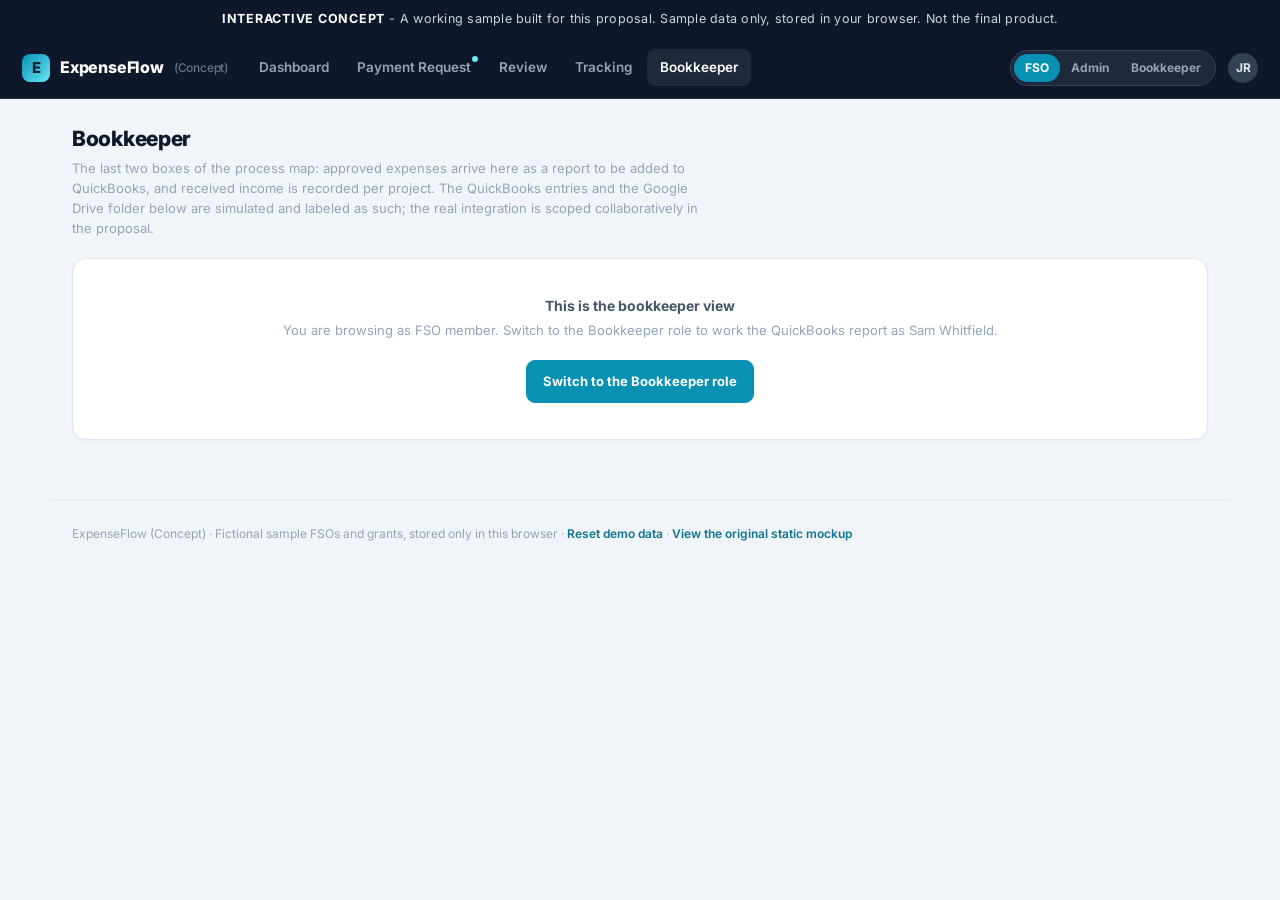
==== bookkeeper.html @ 609198c3 "Rebuild concept to match the client's process PDF and interface mock-ups - Payment Request wizard (F" ====
<!DOCTYPE html>
<html lang="en">
<head>
<meta charset="utf-8">
<meta name="viewport" content="width=device-width, initial-scale=1">
<title>ExpenseFlow (Concept) - Bookkeeper</title>
<link rel="preconnect" href="https://fonts.googleapis.com">
<link rel="preconnect" href="https://fonts.gstatic.com" crossorigin>
<link href="https://fonts.googleapis.com/css2?family=Inter:wght@400;500;600;700;800&display=swap" rel="stylesheet">
<link rel="stylesheet" href="shared/styles.css">
</head>
<body>

<div class="banner"><b>INTERACTIVE CONCEPT</b> - A working sample built for this proposal. Sample data only, stored in your browser. Not the final product.</div>

<header class="top">
  <a class="logo" href="index.html"><span class="mark">E</span> ExpenseFlow <span class="tagc">(Concept)</span></a>
  <nav class="nav" aria-label="Main">
    <a href="index.html" data-page="dashboard">Dashboard<span class="dot"></span></a>
    <a href="submit.html" data-page="submit">Payment Request<span class="dot"></span></a>
    <a href="review.html" data-page="review">Review<span class="dot"></span></a>
    <a href="tracking.html" data-page="tracking">Tracking<span class="dot"></span></a>
    <a href="bookkeeper.html" data-page="bookkeeper">Bookkeeper<span class="dot"></span></a>
  </nav>
  <div class="right">
    <div class="roleswitch" role="group" aria-label="Demo role">
      <button type="button" data-role="fso">FSO</button>
      <button type="button" data-role="admin">Admin</button>
      <button type="button" data-role="bookkeeper">Bookkeeper</button>
    </div>
    <span class="who">JR</span>
  </div>
</header>

<main class="wrap view-in">
  <div class="pagehead">
    <h1>Bookkeeper</h1>
    <p class="lede">The last two boxes of the process map: approved expenses arrive here as a report to be added to QuickBooks, and received income is recorded per project. The QuickBooks entries and the Google Drive folder below are simulated and labeled as such; the real integration is scoped collaboratively in the proposal.</p>
  </div>

  <div id="gate"></div>
  <div id="bkApp"></div>
</main>

<footer class="foot">ExpenseFlow (Concept) &middot; Fictional sample FSOs and grants, stored only in this browser &middot; <a href="#" id="resetDemo">Reset demo data</a> &middot; <a href="legacy.html">View the original static mockup</a></footer>

<script src="shared/app.js"></script>
<script>
(function () {
  'use strict';
  var A = window.ExpenseApp;
  if (!A) return;
  A.initChrome('bookkeeper');

  var st = A.getState();
  var gate = document.getElementById('gate');
  var app = document.getElementById('bkApp');

  function renderGate() {
    if (st.role === 'bookkeeper' || st.role === 'admin') { gate.innerHTML = ''; return false; }
    gate.innerHTML = '<div class="card" style="margin-bottom:20px;"><div class="empty"><div class="big">This is the bookkeeper view</div>' +
      'You are browsing as ' + A.esc(A.ROLE_META[st.role].label) + '. Switch to the Bookkeeper role to work the QuickBooks report as Sam Whitfield.<br><br>' +
      '<button type="button" class="btn primary" id="switchBk">Switch to the Bookkeeper role</button></div></div>';
    document.getElementById('switchBk').addEventListener('click', function () {
      st.role = 'bookkeeper';
      A.save();
      document.body.setAttribute('data-role', 'bookkeeper');
      var btns = document.querySelectorAll('.roleswitch button');
      for (var i = 0; i < btns.length; i++) btns[i].classList.toggle('on', btns[i].getAttribute('data-role') === 'bookkeeper');
      renderAll();
    });
    return true;
  }

  /* ---------- QuickBooks report queue ---------- */

  function renderQb() {
    var queued = st.expenses.filter(function (e) { return e.status === 'approved' && e.qb === 'queued'; });
    var synced = st.expenses.filter(function (e) { return e.status === 'approved' && e.qb === 'synced'; })
      .sort(function (a, b) { return (a.qbTs || '') < (b.qbTs || '') ? 1 : -1; });

    function row(e, showBtn) {
      var f = A.fso(e.fsoId);
      var c = A.coaItem(e.coaId);
      return '<div class="qbrow"><span class="amt">' + A.fmtMoney(e.amount) + '</span>' +
        '<div class="m"><div class="nm">#' + e.num + ' &middot; ' + A.esc(A.payeeName(e.payeeId)) + ' &middot; ' + A.esc(f ? f.name : '') + '</div>' +
        '<div class="p">' + A.fmtDate(e.date) + ' &middot; ' + (c ? c.id + ' ' + A.esc(c.label) : 'no COA') + ' &middot; ' + A.esc(e.description) + '</div></div>' +
        (showBtn
          ? '<button type="button" class="btn ok sm" data-sync="' + e.id + '">Mark added to QuickBooks (simulated)</button>'
          : '<span class="st approved">Added ' + A.fmtDate(e.qbTs) + '</span>') +
        '</div>';
    }

    var totQueued = 0;
    queued.forEach(function (e) { totQueued += e.amount; });

    var html = '<div class="card" style="margin-bottom:20px;">' +
      '<div class="hd"><h2>Report of expenses to be added to QuickBooks</h2><span class="count">' + queued.length + ' waiting &middot; ' + A.fmtMoney(totQueued) + '</span></div>' +
      (queued.length ? queued.map(function (e) { return row(e, true); }).join('')
        : '<div class="empty"><div class="big">Nothing waiting</div>Approve an expense in Review and it appears here immediately.</div>') +
      (queued.length ? '<div class="rep" style="border-top:1px solid #e2e8f0;">' +
        '<span class="grow"></span>' +
        '<button type="button" class="expbtn" id="qbXls"><span class="ic">XLS</span>Export this report for QuickBooks entry</button></div>' : '') +
      '<div class="note">In this concept, QuickBooks entries are simulated status changes. The proposal scopes the real sync (QuickBooks Online API or Desktop import, whichever you run) as a collaborative, verify-first milestone.</div></div>';

    html += '<div class="card" style="margin-bottom:20px;">' +
      '<div class="hd"><h2>Already in QuickBooks (simulated)</h2><span class="count">' + synced.length + ' recorded</span></div>' +
      (synced.length ? synced.map(function (e) { return row(e, false); }).join('')
        : '<div class="empty">No entries recorded yet.</div>') + '</div>';

    return html;
  }

  /* ---------- received income per project ---------- */

  function renderIncome() {
    var rows = st.income.slice().sort(function (a, b) { return a.date < b.date ? 1 : -1; }).map(function (inc) {
      var p = A.project(inc.projectId);
      var f = A.fundingSource(inc.fsId);
      return '<div class="qbrow"><span class="amt">' + A.fmtMoney(inc.amount) + '</span>' +
        '<div class="m"><div class="nm">' + A.esc(p ? p.name : 'Unknown project') + '</div>' +
        '<div class="p">' + A.fmtDate(inc.date) + ' &middot; ' + A.esc(f ? f.name + ' ' + f.year : '') + (inc.note ? ' &middot; ' + A.esc(inc.note) : '') + '</div></div></div>';
    }).join('');

    var projOpts = st.projects.filter(function (p) { return p.active; }).map(function (p) {
      var f = A.fso(p.fsoId);
      return '<option value="' + p.id + '">' + A.esc(p.name + ' (' + (f ? f.name : '') + ')') + '</option>';
    }).join('');

    return '<div class="card" style="margin-bottom:20px;">' +
      '<div class="hd"><h2>Received income per project</h2><span class="count">' + st.income.length + ' entries</span></div>' +
      (rows || '<div class="empty">No income recorded yet.</div>') +
      '<div class="form" style="border-top:1px solid #e2e8f0;">' +
        '<div class="row2"><div class="field"><label for="incProj">Project</label><select class="inp" id="incProj">' + projOpts + '</select></div>' +
        '<div class="field"><label for="incFs">Funding source</label><select class="inp" id="incFs"></select></div></div>' +
        '<div class="row2"><div class="field"><label for="incAmt">Amount (USD)</label><input class="inp" id="incAmt" inputmode="decimal" placeholder="0.00"></div>' +
        '<div class="field"><label for="incDate">Date received</label><input class="inp" type="date" id="incDate" value="' + A.todayIso() + '"></div></div>' +
        '<div class="field"><label for="incNote">Note (optional)</label><input class="inp" id="incNote" placeholder="Grant installment, program fee income..."></div>' +
        '<button type="button" class="btn primary" id="incAdd">Record income</button>' +
        '<div class="hint" style="margin-top:8px;">Per the process map, the bookkeeper sends this report back so project budgets in Tracking reflect received income.</div>' +
      '</div></div>';
  }

  function fillIncomeFs() {
    var projSel = document.getElementById('incProj');
    var fsSel = document.getElementById('incFs');
    if (!projSel || !fsSel) return;
    function fill() {
      var srcs = A.fundingForProject(projSel.value);
      fsSel.innerHTML = srcs.map(function (f) {
        return '<option value="' + f.id + '">' + A.esc(f.name + ' ' + f.year) + '</option>';
      }).join('');
    }
    projSel.addEventListener('change', fill);
    fill();
  }

  /* ---------- simulated Google Drive folder ---------- */

  function renderDrive() {
    var tree = {};
    st.expenses.forEach(function (e) {
      if (e.status === 'rejected') return;
      var f = A.fso(e.fsoId);
      var p = A.project(e.projectId);
      var ym = A.monthKey(e.date);
      var k1 = f ? f.name : 'Unknown FSO';
      var k2 = p ? p.name : 'Unknown project';
      tree[k1] = tree[k1] || {};
      tree[k1][k2] = tree[k1][k2] || {};
      (tree[k1][k2][ym] = tree[k1][k2][ym] || []).push(e);
    });

    var html = '<div class="tree"><div class="folder"><div class="fname"><span class="fico"></span>ExpenseFlow Records (simulated Google Drive)</div><div class="kids">';
    Object.keys(tree).sort().forEach(function (fsoName) {
      html += '<div class="folder"><div class="fname"><span class="fico"></span>' + A.esc(fsoName) + '</div><div class="kids">';
      Object.keys(tree[fsoName]).sort().forEach(function (prjName) {
        html += '<div class="folder"><div class="fname"><span class="fico"></span>' + A.esc(prjName) + '</div><div class="kids">';
        Object.keys(tree[fsoName][prjName]).sort().reverse().forEach(function (ym) {
          html += '<div class="folder"><div class="fname"><span class="fico"></span>' + A.monthLabel(ym) + '</div><div class="kids">';
          tree[fsoName][prjName][ym].forEach(function (e) {
            html += '<div class="file"><span class="doc"></span><b>' + A.esc(e.doc.name) + '</b> &middot; #' + e.num + ' &middot; ' + A.fmtMoney(e.amount) + '</div>';
          });
          html += '</div></div>';
        });
        html += '</div></div>';
      });
      html += '</div></div>';
    });
    html += '</div></div></div>';

    return '<div class="card">' +
      '<div class="hd"><h2>Organized records folder (simulated)</h2><span class="count">FSO / project / month</span></div>' + html +
      '<div class="note">This shows how every submission would land as an organized record in your Google Drive: one folder per FSO, per project, per month. In this concept the tree is generated from the sample data; the real build writes the actual uploaded files via the Drive API.</div></div>';
  }

  /* ---------- assemble ---------- */

  function renderAll() {
    st = A.getState();
    if (renderGate()) { app.innerHTML = ''; return; }
    app.innerHTML = renderQb() + renderIncome() + renderDrive();

    app.querySelectorAll('[data-sync]').forEach(function (b) {
      b.addEventListener('click', function () {
        var e = A.markSynced(b.getAttribute('data-sync'));
        if (e) A.showToast('#' + e.num + ' marked as added to QuickBooks (simulated).');
        renderAll();
      });
    });

    var qbXls = document.getElementById('qbXls');
    if (qbXls) qbXls.addEventListener('click', function () {
      var queued = st.expenses.filter(function (e) { return e.status === 'approved' && e.qb === 'queued'; });
      var rows = queued.map(function (e) {
        var c = A.coaItem(e.coaId);
        var f = A.fso(e.fsoId);
        var p = A.project(e.projectId);
        return ['#' + e.num, e.date, f ? f.name : '', p ? p.name : '', A.payeeName(e.payeeId), e.description,
          c ? c.id + ' ' + c.label : '', e.amount];
      });
      A.exportExcel('QuickBooks entry', ['Ref', 'Date', 'FSO', 'Project', 'Payee', 'Description', 'COA', 'Amount'], rows,
        'quickbooks-entry-report-' + A.todayIso() + '.xls');
      A.showToast('Report downloaded (.xls, generated in your browser).');
    });

    var incAdd = document.getElementById('incAdd');
    if (incAdd) {
      fillIncomeFs();
      incAdd.addEventListener('click', function () {
        var amt = parseFloat(String(document.getElementById('incAmt').value).replace(/[$,\s]/g, ''));
        if (!isFinite(amt) || amt <= 0) { A.showToast('Enter a valid income amount.'); return; }
        var date = document.getElementById('incDate').value || A.todayIso();
        A.addIncome(document.getElementById('incProj').value, document.getElementById('incFs').value, amt, date,
          document.getElementById('incNote').value);
        A.showToast('Income recorded for the project.');
        renderAll();
      });
    }
  }

  renderAll();
  document.addEventListener('rolechange', renderAll);
})();
</script>
</body>
</html>
---- shared/styles.css ----
/* ExpenseFlow (Concept) - shared styles.
   Evolved from the original static mockup: same palette, type, and card language. */

:root{
  --bg:#0f172a;--panel:#ffffff;--app:#f1f5f9;--line:#e2e8f0;
  --ink:#0f172a;--ink2:#475569;--ink3:#94a3b8;
  --accent:#0891b2;--accent-d:#0e7490;--accent-soft:#ecfeff;
  --ok:#059669;--ok-bg:#ecfdf5;
  --warn:#ca8a04;--warn-bg:#fefce8;
  --crit:#dc2626;--crit-bg:#fef2f2;
  --pending:#0891b2;--pending-bg:#ecfeff;
  --font:'Inter',system-ui,'Segoe UI',sans-serif;
}
*{box-sizing:border-box;margin:0;padding:0;}
body{font-family:var(--font);background:var(--app);color:var(--ink);font-size:14px;line-height:1.55;-webkit-font-smoothing:antialiased;}
a{color:inherit;text-decoration:none;}
button{font:inherit;}
button:focus-visible,a:focus-visible{outline:2px solid var(--accent);outline-offset:2px;border-radius:6px;}

/* ===== concept banner ===== */
.banner{background:var(--bg);color:#cbd5e1;font-size:12.5px;letter-spacing:.02em;text-align:center;padding:9px 16px;}
.banner b{color:#fff;letter-spacing:.06em;}

/* ===== top bar ===== */
.top{display:flex;align-items:center;gap:12px;flex-wrap:wrap;row-gap:8px;background:var(--bg);color:#e2e8f0;padding:12px 22px;border-bottom:1px solid #1e293b;}
.logo{display:flex;align-items:center;gap:10px;font-weight:800;font-size:16px;color:#fff;letter-spacing:-.2px;white-space:nowrap;}
.logo .mark{width:28px;height:28px;border-radius:8px;background:linear-gradient(135deg,var(--accent),#67e8f9);display:grid;place-items:center;color:#06232b;font-size:15px;font-weight:800;}
.logo .tagc{font-weight:500;color:#64748b;font-size:12px;}
.nav{display:flex;gap:2px;margin-left:6px;flex-wrap:wrap;}
.nav a{position:relative;padding:8px 13px;border-radius:8px;color:#94a3b8;font-weight:600;font-size:13.5px;transition:color .15s,background .15s;}
.nav a:hover{color:#e2e8f0;background:#1e293b;}
.nav a.on{color:#fff;background:#1e293b;}
.nav a .dot{display:none;position:absolute;top:7px;right:6px;width:6px;height:6px;border-radius:50%;background:#67e8f9;}
body[data-role="admin"] .nav a[data-page="review"] .dot,
body[data-role="admin"] .nav a[data-page="tracking"] .dot,
body[data-role="bookkeeper"] .nav a[data-page="bookkeeper"] .dot,
body[data-role="fso"] .nav a[data-page="submit"] .dot{display:block;}
.top .right{margin-left:auto;display:flex;align-items:center;gap:12px;}
.roleswitch{display:flex;background:#1e293b;border:1px solid #334155;border-radius:999px;padding:3px;}
.roleswitch button{border:0;background:transparent;color:#94a3b8;font-size:12px;font-weight:700;padding:5px 11px;border-radius:999px;cursor:pointer;transition:.15s;white-space:nowrap;}
.roleswitch button:hover{color:#e2e8f0;}
.roleswitch button.on{background:var(--accent);color:#fff;}
.top .who{width:30px;height:30px;border-radius:50%;background:#334155;display:grid;place-items:center;color:#e2e8f0;font-weight:700;font-size:12px;flex:none;}

/* ===== layout ===== */
.wrap{max-width:1180px;margin:0 auto;padding:24px 22px 40px;}
.pagehead{margin-bottom:20px;}
.pagehead h1{font-size:21px;font-weight:800;letter-spacing:-.3px;}
.pagehead .lede{font-size:13px;color:var(--ink3);margin-top:2px;max-width:640px;}
.grid2{display:grid;grid-template-columns:1.1fr .9fr;gap:20px;margin-bottom:20px;}
.grid2>*,.cols>*,.rgrid>*,.tiles>*{min-width:0;}
.cols{display:grid;grid-template-columns:1.15fr .85fr;gap:20px;align-items:start;}
.rgrid{display:grid;grid-template-columns:1fr 410px;gap:20px;align-items:start;}

/* ===== cards ===== */
.card{background:var(--panel);border:1px solid var(--line);border-radius:14px;box-shadow:0 1px 2px rgba(15,23,42,.04);}
.card .hd{padding:16px 20px;border-bottom:1px solid var(--line);display:flex;align-items:center;gap:10px;}
.card .hd h2{font-size:13px;font-weight:700;letter-spacing:.03em;text-transform:uppercase;color:var(--ink2);}
.card .hd .count{margin-left:auto;font-size:12px;font-weight:600;color:var(--ink3);text-align:right;}
.note{padding:10px 20px;font-size:12px;color:var(--ink3);border-top:1px solid #f1f5f9;}

/* ===== KPI tiles ===== */
.tiles{display:grid;grid-template-columns:repeat(4,1fr);gap:14px;margin-bottom:20px;}
.tile{background:var(--panel);border:1px solid var(--line);border-radius:12px;padding:16px 18px;}
.tile .n{font-size:25px;font-weight:800;letter-spacing:-.5px;line-height:1.15;color:var(--accent-d);}
.tile .l{font-size:11px;font-weight:600;letter-spacing:.04em;text-transform:uppercase;color:var(--ink3);margin-top:6px;}
.tile .s{font-size:11.5px;color:var(--ink3);margin-top:3px;}
.tile.ok .n{color:var(--ok);}
.tile.warn .n{color:var(--warn);}

/* ===== status pills ===== */
.st{font-size:10.5px;font-weight:700;letter-spacing:.03em;text-transform:uppercase;padding:3px 9px;border-radius:6px;white-space:nowrap;display:inline-block;}
.st.approved{background:var(--ok-bg);color:var(--ok);}
.st.pending{background:var(--pending-bg);color:var(--pending);}
.st.query{background:var(--warn-bg);color:var(--warn);}
.st.rejected{background:var(--crit-bg);color:var(--crit);}

/* ===== charts ===== */
.chartbox{padding:14px 16px 10px;}
.chartbox svg{width:100%;height:auto;display:block;}
.chart-grid{stroke:#eef2f7;stroke-width:1;}
.chart-axis{font-size:10.5px;fill:var(--ink3);font-weight:500;}
.chart-val{font-size:11px;fill:var(--ink2);font-weight:700;}
.chart-lbl{font-size:11px;fill:var(--ink3);font-weight:600;}
.chart-bar{fill:var(--accent);opacity:.92;transition:opacity .15s;}
.chart-bar:hover{opacity:1;}
.chart-center{font-size:17px;font-weight:800;fill:var(--ink);letter-spacing:-.3px;}
.chart-center-sub{font-size:10px;fill:var(--ink3);font-weight:600;}
.donutwrap{display:grid;grid-template-columns:190px 1fr;gap:8px;align-items:center;padding:10px 16px 14px;}
.donutwrap .chartbox{padding:0;}
.legend{display:flex;flex-direction:column;gap:8px;}
.legend .li{display:flex;align-items:center;gap:9px;font-size:12.5px;color:var(--ink2);}
.legend .sw{width:11px;height:11px;border-radius:3.5px;flex:none;}
.legend .nm{font-weight:600;flex:1;min-width:0;overflow:hidden;text-overflow:ellipsis;white-space:nowrap;}
.legend .v{font-weight:700;color:var(--ink);}
.legend .pc{color:var(--ink3);font-size:11.5px;width:38px;text-align:right;}

/* ===== activity list ===== */
.act{display:flex;align-items:center;gap:12px;padding:12px 20px;border-top:1px solid #f1f5f9;}
.act:first-of-type{border-top:0;}
.act .ic{width:8px;height:8px;border-radius:50%;flex:none;background:var(--accent);}
.act .ic.approved{background:var(--ok);}
.act .ic.rejected{background:var(--crit);}
.act .ic.info{background:var(--warn);}
.act .t{flex:1;min-width:0;font-size:13px;color:var(--ink2);}
.act .t b{color:var(--ink);font-weight:600;}
.act .d{font-size:11.5px;color:var(--ink3);white-space:nowrap;}

/* ===== forms ===== */
.form{padding:20px;}
.field{margin-bottom:16px;}
.field label{display:block;font-size:12px;font-weight:700;letter-spacing:.03em;text-transform:uppercase;color:var(--ink3);margin-bottom:6px;}
.inp{width:100%;border:1px solid var(--line);border-radius:9px;padding:11px 13px;font:inherit;font-size:14px;color:var(--ink);background:#f8fafc;transition:border-color .15s,box-shadow .15s,background .15s;}
.inp:focus{outline:none;border-color:var(--accent);background:#fff;box-shadow:0 0 0 3px rgba(8,145,178,.14);}
.inp.big{font-size:20px;font-weight:700;color:var(--accent-d);}
.inp.bad{border-color:var(--crit);background:#fff;}
.inp.bad:focus{box-shadow:0 0 0 3px rgba(220,38,38,.12);}
select.inp{cursor:pointer;}
textarea.inp{resize:vertical;min-height:74px;}
.err{display:none;color:var(--crit);font-size:12px;font-weight:600;margin-top:5px;}
.err.show{display:block;}
.row2{display:grid;grid-template-columns:1fr 1fr;gap:12px;}
.hint{font-size:11.5px;color:var(--ink3);margin-top:5px;}

/* fake receipt attach */
.up{border:1.5px dashed #cbd5e1;border-radius:10px;padding:16px;text-align:center;color:var(--ink3);font-size:12.5px;background:#f8fafc;}
.attachbtn{border:1px solid var(--line);background:#fff;color:var(--accent-d);font-weight:700;font-size:12.5px;border-radius:8px;padding:8px 14px;cursor:pointer;transition:.15s;}
.attachbtn:hover{border-color:var(--accent);background:var(--accent-soft);}
.chip{display:inline-flex;align-items:center;gap:8px;background:#fff;border:1px solid var(--line);border-radius:8px;padding:7px 8px 7px 11px;color:var(--ink2);font-weight:600;font-size:12px;}
.chip .x{width:22px;height:22px;border-radius:5px;background:var(--crit);color:#fff;display:grid;place-items:center;font-size:9px;font-weight:800;flex:none;}
.chip .rm{border:0;background:transparent;color:var(--ink3);cursor:pointer;font-size:14px;font-weight:700;line-height:1;padding:2px 5px;border-radius:5px;}
.chip .rm:hover{color:var(--crit);background:var(--crit-bg);}

.submit{width:100%;margin-top:4px;background:var(--accent);color:#fff;border:0;border-radius:10px;padding:13px;font-weight:700;font-size:14px;cursor:pointer;transition:.15s;}
.submit:hover{background:var(--accent-d);}
.submit:active{transform:translateY(1px);}

/* my submissions */
.mine{padding:13px 16px;border-top:1px solid #f1f5f9;display:flex;align-items:center;gap:12px;animation:fade .25s ease;}
.mine:first-of-type{border-top:0;}
.mine .amt{font-weight:700;font-size:14px;min-width:74px;}
.mine .m2{flex:1;min-width:0;}
.mine .m2 .nm{font-weight:600;overflow:hidden;text-overflow:ellipsis;white-space:nowrap;}
.mine .m2 .p{font-size:12px;color:var(--ink3);}

/* ===== tables ===== */
.tablewrap{overflow-x:auto;}
table{width:100%;border-collapse:collapse;}
thead th{text-align:left;font-size:10.5px;font-weight:700;letter-spacing:.05em;text-transform:uppercase;color:var(--ink3);padding:12px 18px;border-bottom:1px solid var(--line);background:#f8fafc;white-space:nowrap;}
tbody td{padding:13px 18px;border-bottom:1px solid #f1f5f9;vertical-align:middle;font-size:13px;}
tbody tr:last-child td{border-bottom:0;}
.rowsel tbody tr{cursor:pointer;transition:background .12s;}
.rowsel tbody tr:hover{background:#f8fafc;}
.rowsel tbody tr:focus-visible{outline:2px solid var(--accent);outline-offset:-2px;}
.rowsel tbody tr.sel{background:var(--accent-soft);}
.amtc{font-weight:700;color:var(--ink);white-space:nowrap;}
.who2{font-weight:600;}
.who2 .p{font-size:11.5px;color:var(--ink3);font-weight:500;display:block;}
tfoot td{padding:13px 18px;font-weight:800;font-size:13px;border-top:2px solid var(--line);background:#f8fafc;}

/* filters */
.filters{display:flex;gap:8px;flex-wrap:wrap;margin-bottom:16px;}
.fbtn{border:1px solid var(--line);background:#fff;border-radius:999px;padding:7px 14px;font-weight:600;font-size:12.5px;color:var(--ink2);cursor:pointer;transition:.15s;}
.fbtn:hover{border-color:var(--accent);color:var(--accent-d);}
.fbtn.on{background:var(--bg);color:#fff;border-color:var(--bg);}
.fbtn .c{opacity:.65;font-weight:700;margin-left:4px;}

/* ===== review detail panel ===== */
.thread{display:flex;flex-direction:column;}
.exp{padding:16px 18px;border-bottom:1px solid var(--line);background:#f8fafc;}
.exp .big{font-size:24px;font-weight:800;color:var(--ink);letter-spacing:-.5px;}
.exp .meta{font-size:12.5px;color:var(--ink2);margin-top:4px;}
.exp .meta b{color:var(--ink);}
.exp .desc{font-size:12.5px;color:var(--ink2);margin-top:8px;padding-top:8px;border-top:1px solid var(--line);}
.exp .chip{margin-top:10px;}
.msgs{padding:16px 18px;display:flex;flex-direction:column;gap:12px;max-height:280px;overflow:auto;}
.msgs .none{color:var(--ink3);font-size:12.5px;}
.msg{max-width:88%;}
.msg .bub{padding:9px 13px;border-radius:12px;font-size:13px;line-height:1.5;}
.msg .lbl{font-size:10.5px;color:var(--ink3);font-weight:600;margin:4px 2px 0;}
.msg.admin{align-self:flex-end;display:flex;flex-direction:column;align-items:flex-end;}
.msg.admin .bub{background:var(--accent);color:#fff;border-bottom-right-radius:3px;}
.msg.user .bub{background:#f1f5f9;color:var(--ink);border-bottom-left-radius:3px;}
.replybar{padding:12px 18px;border-top:1px solid var(--line);}
.actbar{display:flex;gap:8px;padding:12px 18px;border-top:1px solid var(--line);}
.abtn{flex:1;border:0;border-radius:9px;padding:10px 8px;font-weight:700;font-size:13px;cursor:pointer;transition:.15s;}
.abtn.ok{background:var(--ok-bg);color:var(--ok);}
.abtn.ok:hover{background:#d1fae5;}
.abtn.q{background:var(--warn-bg);color:var(--warn);}
.abtn.q:hover{background:#fef9c3;}
.abtn.no{background:var(--crit-bg);color:var(--crit);}
.abtn.no:hover{background:#fee2e2;}
.decided{padding:13px 18px;border-top:1px solid var(--line);font-size:12.5px;color:var(--ink2);background:#f8fafc;}
.adminNote{display:none;font-size:12.5px;color:var(--ink3);background:var(--accent-soft);border:1px solid #cffafe;border-radius:10px;padding:10px 14px;margin-bottom:16px;}
body[data-role="employee"] .adminNote{display:block;}

/* ===== reports ===== */
.rep{display:flex;align-items:center;gap:12px;flex-wrap:wrap;padding:16px 20px;}
.rep label{font-size:12px;font-weight:700;letter-spacing:.03em;text-transform:uppercase;color:var(--ink3);display:flex;align-items:center;gap:9px;}
.rep select{width:auto;min-width:160px;text-transform:none;letter-spacing:normal;font-weight:600;color:var(--ink);}
.rep .g{border:1px solid var(--line);border-radius:9px;padding:8px 12px;font-size:12.5px;color:var(--ink2);font-weight:600;background:#f8fafc;}
.rep .grow{margin-left:auto;}
.expbtn{display:inline-flex;align-items:center;gap:8px;border:1px solid var(--line);border-radius:9px;padding:9px 14px;font-weight:700;font-size:12.5px;cursor:pointer;background:#fff;color:var(--ink2);transition:.15s;}
.expbtn:hover{border-color:var(--accent);color:var(--accent-d);}
.expbtn .ic{width:22px;height:22px;border-radius:5px;display:grid;place-items:center;font-size:8.5px;font-weight:800;color:#fff;background:var(--ok);flex:none;}

/* ===== empty states ===== */
.empty{padding:36px 20px;text-align:center;color:var(--ink3);font-size:13px;}
.empty .big{font-size:14px;font-weight:700;color:var(--ink2);margin-bottom:3px;}

/* ===== footer ===== */
.foot{max-width:1180px;margin:0 auto;padding:22px;color:var(--ink3);font-size:12px;border-top:1px solid var(--line);line-height:1.8;}
.foot b{color:var(--ink2);}
.foot a{color:var(--accent-d);font-weight:600;}
.foot a:hover{text-decoration:underline;}

/* ===== toast ===== */
.toast{position:fixed;left:50%;bottom:26px;transform:translateX(-50%) translateY(12px);background:var(--bg);color:#fff;padding:11px 18px;border-radius:10px;font-size:13px;font-weight:600;box-shadow:0 8px 24px rgba(15,23,42,.35);opacity:0;pointer-events:none;transition:opacity .25s,transform .25s;z-index:100;max-width:92vw;text-align:center;}
.toast.show{opacity:1;transform:translateX(-50%) translateY(0);}

@keyframes fade{from{opacity:0;transform:translateY(6px);}to{opacity:1;transform:none;}}
.view-in{animation:fade .25s ease;}

/* (kept) ===== responsive ===== */
@media(max-width:960px){
  .rgrid{grid-template-columns:1fr;}
}
@media(max-width:900px){
  .grid2,.cols{grid-template-columns:1fr;}
  .donutwrap{grid-template-columns:170px 1fr;}
}
@media(max-width:640px){
  .tiles{grid-template-columns:repeat(2,1fr);}
  .row2{grid-template-columns:1fr;}
  .top{padding:12px 14px;}
  .wrap{padding:18px 14px 32px;}
  .donutwrap{grid-template-columns:1fr;justify-items:center;}
  .donutwrap .legend{width:100%;}
}
@media(max-width:420px){
  .tiles{grid-template-columns:1fr;}
  .nav a{padding:8px 10px;font-size:13px;}
  .rep .grow{margin-left:0;}
  .actbar{flex-direction:column;}
}

/* =========================================================
   Additions for the process-matched build (wizard, review,
   tracking, bookkeeper, document previews, print report)
   ========================================================= */

/* ===== wizard steps ===== */
.steps{display:flex;gap:6px;flex-wrap:wrap;margin-bottom:18px;}
.steps .stp{display:flex;align-items:center;gap:8px;border:1px solid var(--line);background:#fff;border-radius:999px;padding:6px 13px 6px 7px;font-size:12px;font-weight:600;color:var(--ink3);}
.steps .stp .n{width:20px;height:20px;border-radius:50%;background:#e2e8f0;color:var(--ink2);display:grid;place-items:center;font-size:11px;font-weight:800;flex:none;}
.steps .stp.on{border-color:var(--accent);color:var(--accent-d);background:var(--accent-soft);}
.steps .stp.on .n{background:var(--accent);color:#fff;}
.steps .stp.done{color:var(--ok);border-color:#bbf7d0;background:var(--ok-bg);}
.steps .stp.done .n{background:var(--ok);color:#fff;}

.wizbar{display:flex;gap:10px;align-items:center;flex-wrap:wrap;padding:14px 20px;border-top:1px solid var(--line);}
.wizbar .grow{margin-left:auto;}
.btn{border:1px solid var(--line);background:#fff;color:var(--ink2);font-weight:700;font-size:13px;border-radius:9px;padding:10px 16px;cursor:pointer;transition:.15s;}
.btn:hover{border-color:var(--accent);color:var(--accent-d);}
.btn.primary{background:var(--accent);border-color:var(--accent);color:#fff;}
.btn.primary:hover{background:var(--accent-d);border-color:var(--accent-d);color:#fff;}
.btn.primary:disabled,.btn:disabled{opacity:.45;cursor:not-allowed;}
.btn.ok{background:var(--ok);border-color:var(--ok);color:#fff;}
.btn.ok:hover{filter:brightness(.95);}
.btn.warn{background:var(--warn-bg);border-color:#fde68a;color:var(--warn);}
.btn.no{background:var(--crit-bg);border-color:#fecaca;color:var(--crit);}
.btn.sm{padding:6px 11px;font-size:12px;border-radius:7px;}

/* uploaded document chips (wizard step 1) */
.doclist{display:flex;flex-direction:column;gap:8px;padding:4px 0;}
.docrow{display:flex;align-items:center;gap:10px;border:1px solid var(--line);border-radius:10px;padding:9px 12px;background:#fff;font-size:12.5px;font-weight:600;color:var(--ink2);}
.docrow .x{width:26px;height:26px;border-radius:6px;display:grid;place-items:center;font-size:8.5px;font-weight:800;color:#fff;background:var(--accent);flex:none;}
.docrow .x.aff{background:var(--warn);}
.docrow .nm{flex:1;min-width:0;overflow:hidden;text-overflow:ellipsis;white-space:nowrap;}
.docrow .rm{border:0;background:transparent;color:var(--ink3);cursor:pointer;font-size:15px;font-weight:700;padding:2px 6px;border-radius:5px;}
.docrow .rm:hover{color:var(--crit);background:var(--crit-bg);}

/* payee picker */
.pk{display:flex;flex-direction:column;gap:8px;}
.pk label.pkrow{display:flex;align-items:center;gap:10px;border:1px solid var(--line);border-radius:10px;padding:10px 13px;cursor:pointer;font-size:13px;font-weight:600;color:var(--ink2);transition:.15s;text-transform:none;letter-spacing:normal;margin:0;}
.pk label.pkrow:hover{border-color:var(--accent);}
.pk label.pkrow.sel{border-color:var(--accent);background:var(--accent-soft);}
.pk input[type="checkbox"]{width:16px;height:16px;accent-color:var(--accent);flex:none;}
.pk .kind{margin-left:auto;font-size:10.5px;font-weight:700;letter-spacing:.04em;text-transform:uppercase;color:var(--ink3);}
.pk .newtag{font-size:10px;font-weight:800;letter-spacing:.05em;text-transform:uppercase;color:var(--warn);background:var(--warn-bg);border-radius:5px;padding:2px 6px;}

/* wizard 3-pane data collection + review screen layout */
.workgrid{display:grid;grid-template-columns:250px minmax(0,1.05fr) minmax(0,1.2fr);gap:16px;align-items:start;}
.workgrid>*{min-width:0;}
.rail{display:flex;flex-direction:column;}
.rail .railhd{padding:12px 14px;border-bottom:1px solid var(--line);font-size:11px;font-weight:700;letter-spacing:.05em;text-transform:uppercase;color:var(--ink3);}
.rail .railbody{max-height:480px;overflow:auto;}
.rail .ritem{display:block;width:100%;text-align:left;border:0;background:transparent;padding:11px 14px;border-bottom:1px solid #f1f5f9;cursor:pointer;transition:background .12s;}
.rail .ritem:hover{background:#f8fafc;}
.rail .ritem.sel{background:var(--accent-soft);box-shadow:inset 3px 0 0 var(--accent);}
.rail .ritem .t1{font-size:12.5px;font-weight:700;color:var(--ink);display:flex;gap:8px;align-items:center;justify-content:space-between;}
.rail .ritem .t2{font-size:11.5px;color:var(--ink3);margin-top:2px;}
.rail .rgroup{padding:9px 14px 5px;font-size:10.5px;font-weight:800;letter-spacing:.06em;text-transform:uppercase;color:var(--ink3);background:#f8fafc;border-bottom:1px solid #f1f5f9;}
.rail .railft{padding:11px 14px;border-top:1px solid var(--line);}
.dotst{width:8px;height:8px;border-radius:50%;flex:none;display:inline-block;}
.dotst.done{background:var(--ok);}
.dotst.todo{background:#cbd5e1;}

/* simulated document preview */
.docprev{padding:16px;}
.dp-paper{background:#fff;border:1px solid var(--line);border-radius:4px;box-shadow:0 6px 18px rgba(15,23,42,.10);padding:22px 20px;max-width:340px;margin:0 auto;font-size:12.5px;color:var(--ink2);}
.dp-vendor{font-size:15px;font-weight:800;color:var(--ink);letter-spacing:-.2px;}
.dp-kind{font-size:10px;font-weight:800;letter-spacing:.14em;color:var(--ink3);margin-top:2px;}
.dp-date{font-size:11.5px;color:var(--ink3);margin-top:6px;}
.dp-rule{border-top:1.5px dashed #e2e8f0;margin:12px 0;}
.dp-line{display:flex;justify-content:space-between;gap:12px;padding:3px 0;}
.dp-line span{color:var(--ink3);}
.dp-line b{color:var(--ink);font-weight:700;white-space:nowrap;}
.dp-total{font-size:14px;}
.dp-aff p{margin:10px 0;line-height:1.6;color:var(--ink2);}
.dp-afftitle{font-size:13px;font-weight:800;letter-spacing:.04em;text-transform:uppercase;color:var(--warn);}
.dp-sig{margin-top:14px;padding-top:10px;border-top:1px solid var(--line);font-style:italic;color:var(--ink3);}
.dp-cap{text-align:center;font-size:11px;color:var(--ink3);margin-top:10px;}

/* allocation rows (cost split across funding sources) */
.alloc{display:flex;flex-direction:column;gap:8px;}
.allocrow{display:grid;grid-template-columns:minmax(0,1fr) 110px 30px;gap:8px;align-items:center;}
.allocrow .rm{border:0;background:transparent;color:var(--ink3);cursor:pointer;font-size:15px;font-weight:700;border-radius:5px;padding:4px;}
.allocrow .rm:hover{color:var(--crit);background:var(--crit-bg);}
.addalloc{align-self:flex-start;border:1px dashed #cbd5e1;background:transparent;color:var(--accent-d);font-weight:700;font-size:12px;border-radius:8px;padding:7px 12px;cursor:pointer;}
.addalloc:hover{border-color:var(--accent);background:var(--accent-soft);}

/* inline banners */
.wbanner{display:flex;gap:9px;align-items:flex-start;flex-wrap:wrap;border-radius:10px;padding:10px 13px;font-size:12.5px;font-weight:600;margin:10px 0;}
.wbanner .btn{max-width:100%;white-space:normal;}
.wbanner.warn{background:var(--warn-bg);color:#854d0e;border:1px solid #fde68a;}
.wbanner.crit{background:var(--crit-bg);color:var(--crit);border:1px solid #fecaca;}
.wbanner.info{background:var(--accent-soft);color:var(--accent-d);border:1px solid #cffafe;}
.wbanner.ok{background:var(--ok-bg);color:var(--ok);border:1px solid #bbf7d0;}

/* review comments shown in red to the FSO, per the client's flow */
.redcomment{color:var(--crit);font-size:12px;font-weight:600;margin-top:5px;}

/* verification field rows (review screen) */
.vrow{border:1px solid var(--line);border-radius:10px;padding:11px 13px;margin-bottom:10px;background:#fff;}
.vrow.checked{border-color:#bbf7d0;background:#f7fdf9;}
.vrow .vtop{display:flex;align-items:flex-start;gap:10px;}
.vrow .vtop input[type="checkbox"]{width:17px;height:17px;accent-color:var(--ok);margin-top:2px;flex:none;cursor:pointer;}
.vrow .vlbl{font-size:11px;font-weight:700;letter-spacing:.04em;text-transform:uppercase;color:var(--ink3);}
.vrow .vval{font-size:13.5px;font-weight:600;color:var(--ink);margin-top:2px;overflow-wrap:anywhere;}
.vrow .vact{margin-left:auto;display:flex;gap:6px;flex:none;}
.vrow .vbtn{border:0;background:transparent;color:var(--accent-d);font-weight:700;font-size:11.5px;cursor:pointer;padding:3px 7px;border-radius:6px;}
.vrow .vbtn:hover{background:var(--accent-soft);}
.vrow .vedit{margin-top:9px;display:flex;flex-direction:column;gap:8px;}
.vrow .vcomment{margin-top:8px;}
.vrow .vnote{font-size:12px;color:var(--warn);font-weight:600;margin-top:6px;}

/* history / audit trail */
.hist{padding:6px 0;}
.hist .h{display:flex;gap:10px;padding:8px 18px;font-size:12.5px;border-top:1px solid #f1f5f9;}
.hist .h:first-child{border-top:0;}
.hist .h .hd2{color:var(--ink3);white-space:nowrap;flex:none;width:86px;}
.hist .h .hb{color:var(--ink2);}
.hist .h .hb b{color:var(--ink);}
.hist .h .hb .note{color:var(--ink3);display:block;}

/* ===== horizontal bars (funding overview, budget summary) ===== */
.hbars{display:flex;flex-direction:column;gap:13px;padding:16px 20px;}
.hrow .hmeta{display:flex;align-items:baseline;gap:8px;font-size:12.5px;margin-bottom:5px;flex-wrap:wrap;}
.hrow .hlbl{font-weight:700;color:var(--ink);}
.hrow .hsub{color:var(--ink3);font-size:11.5px;}
.hrow .hval{margin-left:auto;font-weight:700;color:var(--ink2);font-size:12px;white-space:nowrap;}
.htrack{display:flex;height:14px;border-radius:7px;background:#eef2f7;overflow:hidden;}
.hseg{display:block;height:100%;}
.hkey{display:flex;gap:16px;flex-wrap:wrap;padding:0 20px 14px;font-size:11.5px;color:var(--ink3);font-weight:600;}
.hkey .k{display:inline-flex;align-items:center;gap:6px;}
.hkey .sw{width:11px;height:11px;border-radius:3.5px;display:inline-block;}

/* year group label for funding overview */
.yearlbl{padding:10px 20px 0;font-size:11px;font-weight:800;letter-spacing:.06em;text-transform:uppercase;color:var(--ink3);}

/* ===== tracking layout ===== */
.trackgrid{display:grid;grid-template-columns:250px minmax(0,1fr);gap:16px;align-items:start;}
.trackgrid>*{min-width:0;}
.projitem{display:block;width:100%;text-align:left;border:0;background:transparent;padding:10px 14px;border-bottom:1px solid #f1f5f9;cursor:pointer;font-size:12.5px;font-weight:600;color:var(--ink2);transition:background .12s;}
.projitem:hover{background:#f8fafc;}
.projitem.sel{background:var(--accent-soft);box-shadow:inset 3px 0 0 var(--accent);color:var(--ink);}
.projitem .sub{display:block;font-size:11px;color:var(--ink3);font-weight:500;margin-top:1px;}

/* report builder rows */
.selrow{display:flex;align-items:center;gap:10px;}
.selrow input[type="checkbox"]{width:15px;height:15px;accent-color:var(--accent);}

/* ===== drive tree (simulated) ===== */
.tree{padding:12px 20px 16px;font-size:12.5px;}
.tree .folder{margin:4px 0;}
.tree .fname{display:flex;align-items:center;gap:8px;font-weight:700;color:var(--ink2);padding:3px 0;}
.tree .fico{width:16px;height:12px;border-radius:2.5px;background:linear-gradient(135deg,#fbbf24,#f59e0b);flex:none;position:relative;}
.tree .fico:before{content:"";position:absolute;top:-3px;left:0;width:7px;height:3px;border-radius:2px 2px 0 0;background:#f59e0b;}
.tree .kids{margin-left:22px;border-left:1px dashed #e2e8f0;padding-left:12px;}
.tree .file{display:flex;align-items:center;gap:8px;color:var(--ink3);padding:2.5px 0;font-weight:500;}
.tree .file .doc{width:11px;height:14px;border-radius:2px;background:#e2e8f0;border:1px solid #cbd5e1;flex:none;}
.tree .file b{color:var(--ink2);font-weight:600;}

/* QB queue */
.qbrow{display:flex;align-items:center;gap:12px;padding:12px 18px;border-top:1px solid #f1f5f9;flex-wrap:wrap;}
.qbrow:first-of-type{border-top:0;}
.qbrow .amt{font-weight:800;min-width:84px;}
.qbrow .m{flex:1;min-width:180px;}
.qbrow .m .nm{font-weight:600;}
.qbrow .m .p{font-size:11.5px;color:var(--ink3);}

/* ===== print report (PDF via the browser print dialog) ===== */
#printReport{display:none;}
@media print{
  body>*{display:none !important;}
  body>#printReport{display:block !important;}
  body{background:#fff;}
  #printReport{font-family:var(--font);color:#0f172a;font-size:12px;padding:8px;}
  #printReport h1{font-size:20px;margin-bottom:2px;}
  #printReport .sub{color:#475569;margin-bottom:14px;}
  #printReport table{width:100%;border-collapse:collapse;margin:10px 0 18px;}
  #printReport th{text-align:left;font-size:10px;text-transform:uppercase;letter-spacing:.05em;color:#475569;border-bottom:1.5px solid #0f172a;padding:6px 8px;}
  #printReport td{padding:6px 8px;border-bottom:1px solid #e2e8f0;}
  #printReport .tot td{font-weight:800;border-top:2px solid #0f172a;}
  #printReport h2{font-size:14px;margin:16px 0 4px;}
  #printReport ol{margin-left:20px;}
  #printReport ol li{padding:2px 0;}
  #printReport .fineprint{margin-top:18px;color:#94a3b8;font-size:10px;}
}

/* ===== responsive for new layouts ===== */
@media(max-width:1080px){
  .workgrid{grid-template-columns:220px minmax(0,1fr);}
  .workgrid .doccard{grid-column:1 / -1;order:3;}
}
@media(max-width:960px){
  .workgrid{grid-template-columns:1fr;}
  .workgrid .doccard{grid-column:auto;order:0;}
  .trackgrid{grid-template-columns:1fr;}
  .rail .railbody{max-height:260px;}
}
@media(max-width:420px){
  .allocrow{grid-template-columns:minmax(0,1fr) 84px 26px;}
  .wizbar{padding:12px 14px;}
  .wizbar .btn{flex:1 1 auto;}
}
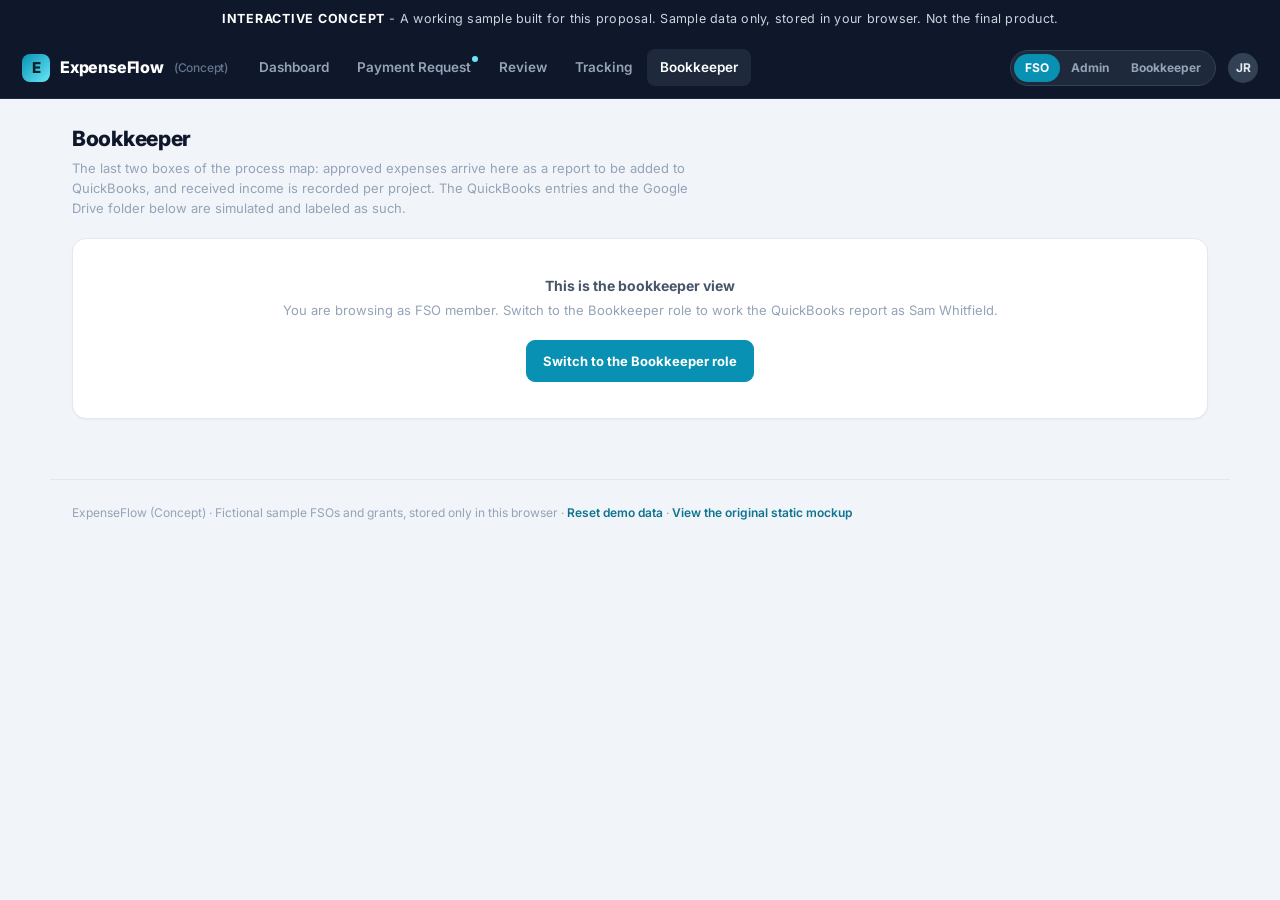
==== commit 1d5d8eee: "Bookkeeper page: state the QuickBooks integration plainly Drop the collaborative/verify-first scopin" ====
--- a/bookkeeper.html
+++ b/bookkeeper.html
@@ -35,7 +35,7 @@
 <main class="wrap view-in">
   <div class="pagehead">
     <h1>Bookkeeper</h1>
-    <p class="lede">The last two boxes of the process map: approved expenses arrive here as a report to be added to QuickBooks, and received income is recorded per project. The QuickBooks entries and the Google Drive folder below are simulated and labeled as such; the real integration is scoped collaboratively in the proposal.</p>
+    <p class="lede">The last two boxes of the process map: approved expenses arrive here as a report to be added to QuickBooks, and received income is recorded per project. The QuickBooks entries and the Google Drive folder below are simulated and labeled as such.</p>
   </div>
 
   <div id="gate"></div>
@@ -101,7 +101,7 @@
       (queued.length ? '<div class="rep" style="border-top:1px solid #e2e8f0;">' +
         '<span class="grow"></span>' +
         '<button type="button" class="expbtn" id="qbXls"><span class="ic">XLS</span>Export this report for QuickBooks entry</button></div>' : '') +
-      '<div class="note">In this concept, QuickBooks entries are simulated status changes. The proposal scopes the real sync (QuickBooks Online API or Desktop import, whichever you run) as a collaborative, verify-first milestone.</div></div>';
+      '<div class="note">In this concept, QuickBooks entries are simulated status changes. The real build posts approved expenses through QuickBooks (Online API or Desktop import, whichever you run), verified with test data before go-live.</div></div>';
 
     html += '<div class="card" style="margin-bottom:20px;">' +
       '<div class="hd"><h2>Already in QuickBooks (simulated)</h2><span class="count">' + synced.length + ' recorded</span></div>' +
--- a/shared/styles.css
+++ b/shared/styles.css
@@ -379,6 +379,30 @@
 /* year group label for funding overview */
 .yearlbl{padding:10px 20px 0;font-size:11px;font-weight:800;letter-spacing:.06em;text-transform:uppercase;color:var(--ink3);}
 
+/* before/after budget summary, side by side per the client's mock-up */
+.ba-grid{display:grid;grid-template-columns:1fr 1fr;gap:14px;}
+.ba-grid>*{min-width:0;}
+.ba-cap{font-size:11px;font-weight:700;letter-spacing:.04em;text-transform:uppercase;color:var(--ink3);margin-bottom:6px;}
+.ba-name{font-size:13px;font-weight:700;color:var(--ink);margin-bottom:8px;}
+.ba-name .sub{font-weight:500;color:var(--ink3);font-size:12px;}
+@media(max-width:640px){.ba-grid{grid-template-columns:1fr;}}
+
+/* scrollable list containers, per the mock-ups' "scrollable list" boxes */
+.scrolllist{max-height:250px;overflow-y:auto;}
+.vscroll{max-height:480px;overflow-y:auto;}
+.vscroll thead th{position:sticky;top:0;z-index:1;}
+
+/* funding source overview: table on top, charts side by side below */
+.fsov{padding:16px 20px 18px;display:flex;flex-direction:column;gap:16px;}
+.fsov-charts{display:grid;grid-template-columns:1.05fr .95fr;gap:24px;align-items:start;}
+.fsov-charts>*{min-width:0;}
+.fsov-cap{font-size:11px;font-weight:700;letter-spacing:.05em;text-transform:uppercase;color:var(--ink3);}
+@media(max-width:900px){.fsov-charts{grid-template-columns:1fr;}}
+
+/* donut cells must never push past their container */
+.donutwrap{max-width:100%;}
+.donutwrap>*{min-width:0;}
+
 /* ===== tracking layout ===== */
 .trackgrid{display:grid;grid-template-columns:250px minmax(0,1fr);gap:16px;align-items:start;}
 .trackgrid>*{min-width:0;}
